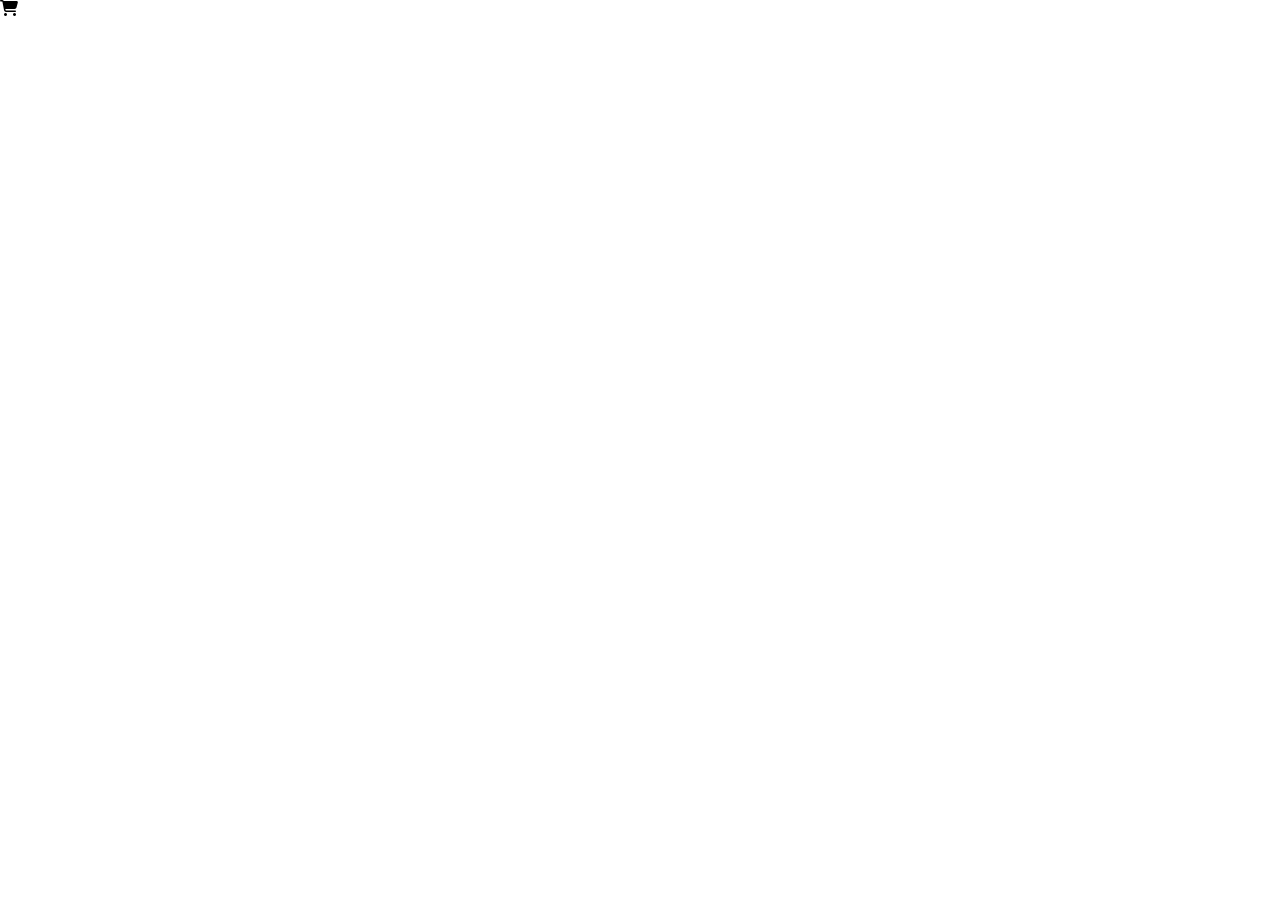
==== quotes/index.html @ ae134366 "restracted" ====
<!doctype html>
<html lang="en">
  <head>
    <meta charset="UTF-8" />
    <meta name="viewport" content="width=device-width, initial-scale=1.0" />
    <title>Document</title>
    <link
      rel="image/png"
      href="https://www.google.com/s2/u/0/favicons?domain=jacinto.design"
    />
    <link
      rel="stylesheet"
      href="https://cdnjs.cloudflare.com/ajax/libs/font-awesome/6.7.0/css/all.min.css"
    />
    <link rel="stylesheet" href="style.css" />
  </head>
  <body>
    <i class="fa-solid fa-cart-shopping"></i>
    <script src="script.js"></script>
  </body>
</html>
---- quotes/style.css ----
html {
  box-sizing: border-box;
}

body {
  margin: 0;
  min-height: 100vh;
}
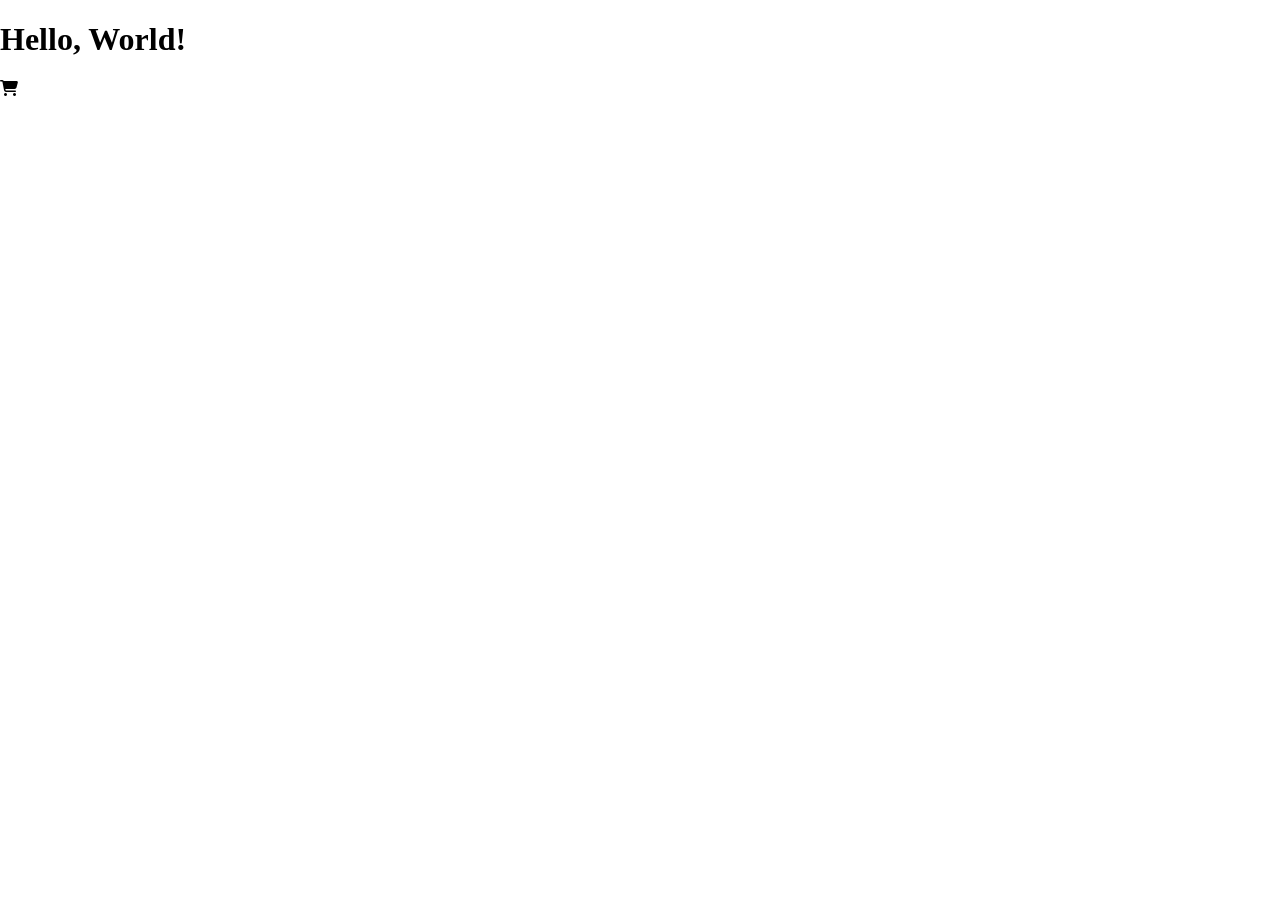
==== commit cd1ef58c: "add main html" ====
--- a/quotes/index.html
+++ b/quotes/index.html
@@ -15,6 +15,7 @@
     <link rel="stylesheet" href="style.css" />
   </head>
   <body>
+    <h1>Hello, World!</h1>
     <i class="fa-solid fa-cart-shopping"></i>
     <script src="script.js"></script>
   </body>
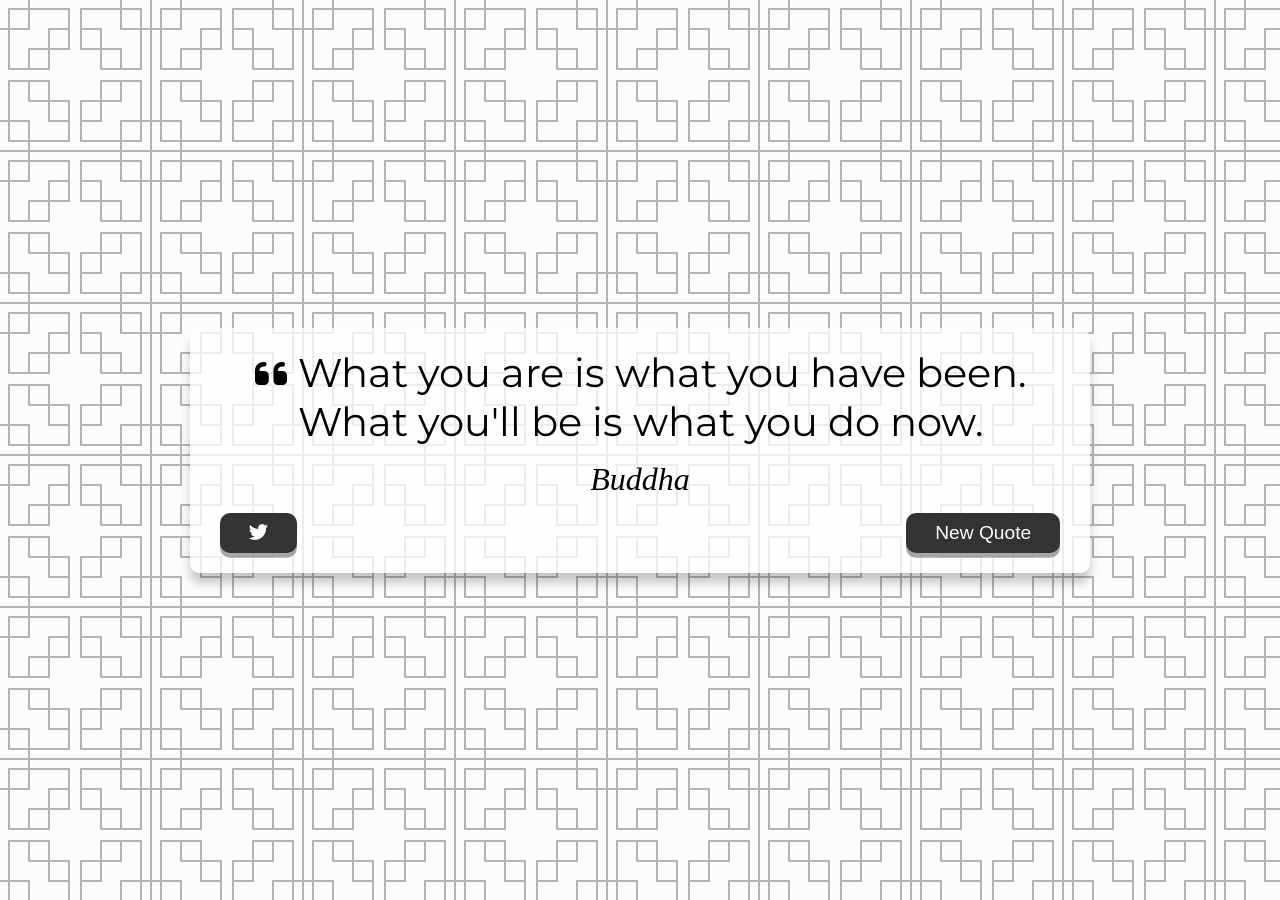
==== commit e04a6a6c: "get api quote" ====
--- a/quotes/index.html
+++ b/quotes/index.html
@@ -15,8 +15,25 @@
     <link rel="stylesheet" href="style.css" />
   </head>
   <body>
-    <h1>Hello, World!</h1>
-    <i class="fa-solid fa-cart-shopping"></i>
+    <div class="quote-container" id="quote-container">
+      <div class="quote-text">
+        <i class="fa-solid fa-quote-left"></i>
+          <span id="quote">
+            What you are is what you have been. What you'll be is what you do
+            now.
+          </span>
+        </i>
+      </div>
+      <div class="quote-author">
+        <span id="author">Buddha</span>
+      </div>
+      <div class="button-container">
+        <button class="twitter-button" id="twitter" title="Tweet This!">
+          <i class="fab fa-twitter"></i>
+        </button>
+        <button id="new_quote">New Quote</button>
+      </div>
+    </div>
     <script src="script.js"></script>
   </body>
 </html>
--- a/quotes/style.css
+++ b/quotes/style.css
@@ -1,3 +1,5 @@
+@import url("https://fonts.googleapis.com/css2?family=DM+Sans:ital,opsz,wght@0,9..40,100..1000;1,9..40,100..1000&family=Montserrat:ital,wght@0,100..900;1,100..900&family=Roboto:ital,wght@0,100..900;1,100..900&display=swap");
+
 html {
   box-sizing: border-box;
 }
@@ -5,4 +7,93 @@
 body {
   margin: 0;
   min-height: 100vh;
+  background-color: #fbfbfb;
+  background-image: url("data:image/svg+xml,%3Csvg xmlns='http://www.w3.org/2000/svg' width='152' height='152' viewBox='0 0 152 152'%3E%3Cg fill-rule='evenodd'%3E%3Cg id='temple' fill='%23080809' fill-opacity='0.29'%3E%3Cpath d='M152 150v2H0v-2h28v-8H8v-20H0v-2h8V80h42v20h20v42H30v8h90v-8H80v-42h20V80h42v40h8V30h-8v40h-42V50H80V8h40V0h2v8h20v20h8V0h2v150zm-2 0v-28h-8v20h-20v8h28zM82 30v18h18V30H82zm20 18h20v20h18V30h-20V10H82v18h20v20zm0 2v18h18V50h-18zm20-22h18V10h-18v18zm-54 92v-18H50v18h18zm-20-18H28V82H10v38h20v20h38v-18H48v-20zm0-2V82H30v18h18zm-20 22H10v18h18v-18zm54 0v18h38v-20h20V82h-18v20h-20v20H82zm18-20H82v18h18v-18zm2-2h18V82h-18v18zm20 40v-18h18v18h-18zM30 0h-2v8H8v20H0v2h8v40h42V50h20V8H30V0zm20 48h18V30H50v18zm18-20H48v20H28v20H10V30h20V10h38v18zM30 50h18v18H30V50zm-2-40H10v18h18V10z'/%3E%3C/g%3E%3C/g%3E%3C/svg%3E");
+  color: #000;
+  text-align: center;
+  display: flex;
+  flex-direction: column;
+  align-items: center;
+  justify-content: center;
 }
+
+.quote-container {
+  width: 100%;
+  max-width: 900px;
+  padding: 20px 30px;
+  border-radius: 10px;
+  background-color: rgba(255, 255, 255, 0.75);
+  box-shadow: 0 10px 10px rgba(0, 0, 0, 0.2);
+  box-sizing: border-box; /* чтобы padding не увеличивал ширину */
+}
+
+.quote-text {
+  font-size: 2.5rem;
+  text-transform: none;
+  font-family: "Montserrat", sans-serif;
+}
+
+.long-quote {
+  font-size: 2rem;
+}
+
+.fa-quote-left {
+  font-size: 2.3rem;
+}
+
+.quote-author {
+  margin-top: 15px;
+  font-size: 2rem;
+  font-weight: 400;
+  font-style: italic;
+}
+
+.button-container {
+  margin-top: 15px;
+  display: flex;
+  justify-content: space-between;
+}
+
+button {
+  cursor: pointer;
+  font-size: 1.2rem;
+  height: 2.5rem;
+  border: none;
+  border-radius: 10px;
+  color: #fff;
+  background-color: #333;
+  outline: none;
+  padding: 0.5rem 1.8rem;
+  box-shadow: 0 0.3rem rgba(121, 121, 121, 0.65);
+}
+
+button:hover {
+  filter: brightness(110%);
+}
+
+button:active {
+  transform: translate(0, 0.3rem);
+  box-shadow: 0 0.1 rgba(255, 255, 255, 0.65);
+}
+
+.twitter-button:hover {
+  color: #38a1f3;
+}
+
+/* .fas {
+  font-family: "Montserrat", sans-serif;
+}
+
+.fa-solid,
+.fas {
+  font-weight: 500;
+} */
+
+@media screen and (max-width: 1000px) {
+  .quote-container {
+    margin: auto 10px;
+  }
+  .quote-text {
+    font-size: 2.5rem;
+  }
+}
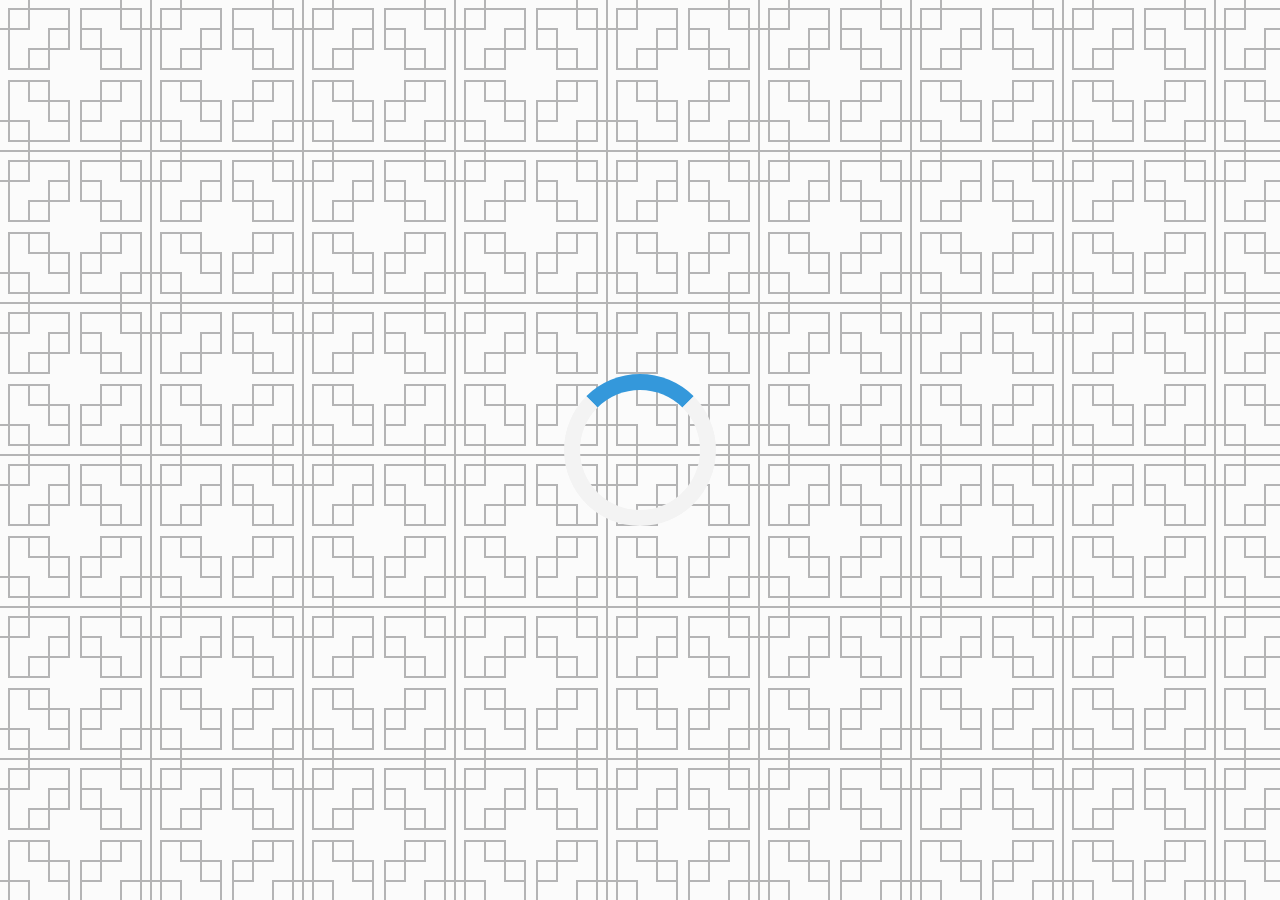
==== commit 7c43a08b: "final touch" ====
--- a/quotes/index.html
+++ b/quotes/index.html
@@ -5,7 +5,7 @@
     <meta name="viewport" content="width=device-width, initial-scale=1.0" />
     <title>Document</title>
     <link
-      rel="image/png"
+      rel="icon"
       href="https://www.google.com/s2/u/0/favicons?domain=jacinto.design"
     />
     <link
@@ -29,11 +29,12 @@
       </div>
       <div class="button-container">
         <button class="twitter-button" id="twitter" title="Tweet This!">
-          <i class="fab fa-twitter"></i>
+          <i class="fa-brands fa-vk"></i>
         </button>
         <button id="new_quote">New Quote</button>
       </div>
     </div>
+    <div class="loader" id="loader"></div>
     <script src="script.js"></script>
   </body>
 </html>
--- a/quotes/style.css
+++ b/quotes/style.css
@@ -34,7 +34,7 @@
 }
 
 .long-quote {
-  font-size: 2rem;
+  font-size: 2.8rem;
 }
 
 .fa-quote-left {
@@ -57,7 +57,6 @@
 button {
   cursor: pointer;
   font-size: 1.2rem;
-  height: 2.5rem;
   border: none;
   border-radius: 10px;
   color: #fff;
@@ -76,7 +75,12 @@
   box-shadow: 0 0.1 rgba(255, 255, 255, 0.65);
 }
 
-.twitter-button:hover {
+button .fa-vk {
+  font-size: 2.2rem;
+  height: 0rem;
+}
+
+.fa-vk:hover {
   color: #38a1f3;
 }
 
@@ -89,6 +93,23 @@
   font-weight: 500;
 } */
 
+/* Loader */
+.loader {
+    border: 16px solid #f3f3f3; /* Светло-серый фон */
+    border-top: 16px solid #3498db; /* Синий цвет крутилки */
+    border-radius: 50%; /* Делает круглым */
+    width: 120px;
+    height: 120px;
+    animation: spin 2s linear infinite; /* Анимация вращения */
+    margin: 50px auto; /* Центрируем */
+}
+
+@keyframes spin {
+    0% { transform: rotate(0deg); }
+    100% { transform: rotate(360deg); }
+}
+
+
 @media screen and (max-width: 1000px) {
   .quote-container {
     margin: auto 10px;
